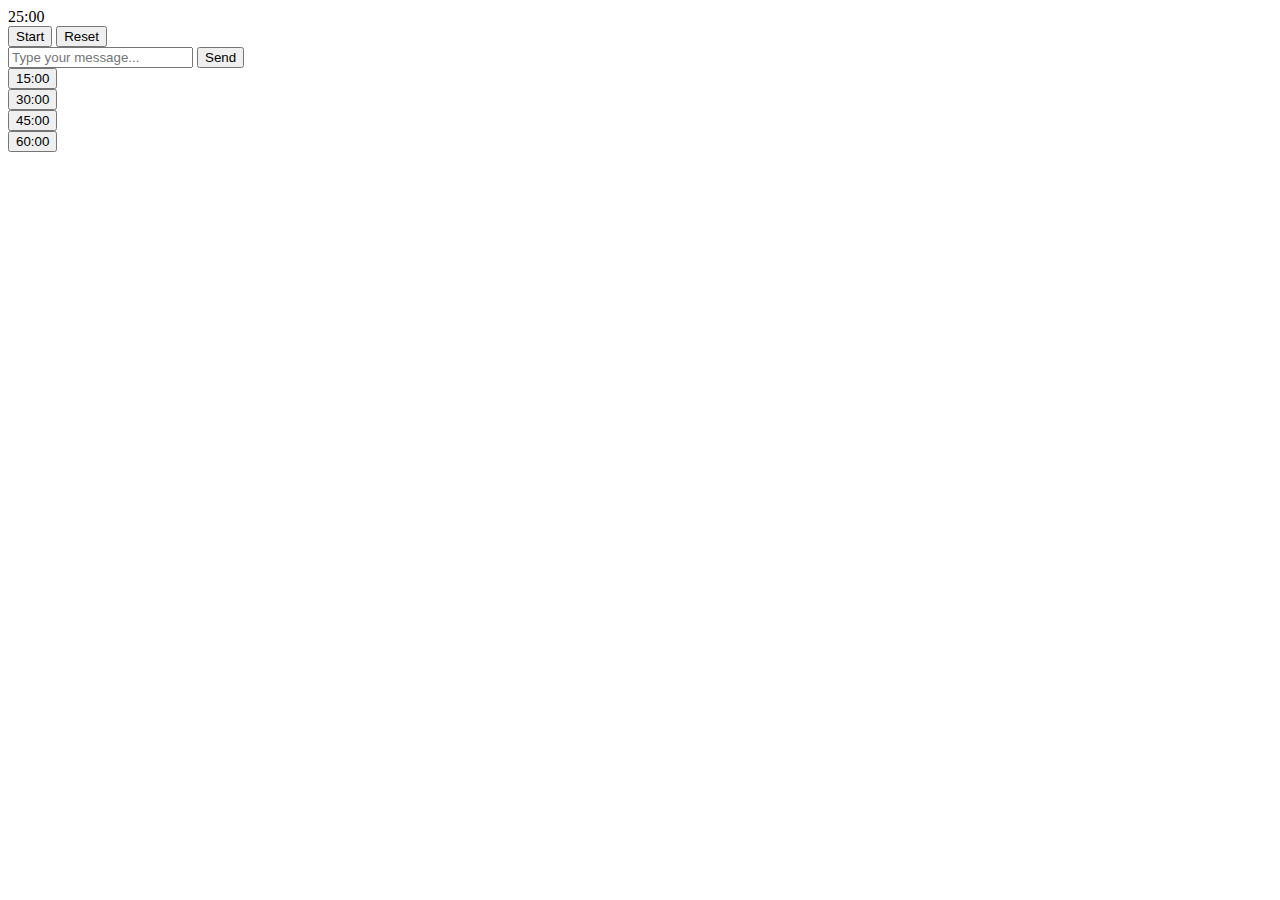
==== index.html @ f3175c98 "Rename NeuraNudge.html to index.html" ====
<!DOCTYPE html>
<html lang="en">

<head>
    <meta http-equiv="Content-Type" content="text/html; charset=UTF-8">
    <meta name="viewport" content="width=device-width, initial-scale=1">
    <link rel="stylesheet" 
          href="C:\Users\dhrit\OneDrive\NeuraNudge_files\491bedb319de2d25.css" 
          data-precedence="next">
    
    <link rel="stylesheet" 
          href="C:\Users\dhrit\OneDrive\NeuraNudge_files\491bedb319de2d25.css" 
          data-precedence="next">
    <link rel="preload" 
          href="https://nudgetimer.vercel.app/_next/static/media/4473ecc91f70f139-s.p.woff" 
          as="font" 
          crossorigin="" 
          type="font/woff">
    
    <link rel="preload" 
          href="https://nudgetimer.vercel.app/_next/static/media/463dafcda517f24f-s.p.woff" 
          as="font" 
          crossorigin="" 
          type="font/woff">
    
    <link rel="icon" 
          href="https://nudgetimer.vercel.app/favicon.ico" 
          type="image/x-icon" 
          sizes="16x16">
    
    <title>NeuraNudge</title>
    <meta name="description" content="Be Divergent">
</head>

<body class="__variable_1e4310 __variable_c3aa02 antialiased">

    <div class="bg-gray-900 min-h-screen">
        <div class="page_container__aoG4z">
            
            <!-- Pomodoro Timer Section -->
            <div class="page_pomodoroContainer__CMlE_">
                <div class="pomodoroTimerContainer">
                    <div class="timer-display">
                        <div class="time-left" id="25-min">25:00</div>
                    </div>
                    <div class="timer-controls">
                        <button class="timer-button">Start</button>
                        <button class="timer-button">Reset</button>
                    </div>
                </div>
            </div>

            <!-- Chat Section -->
            <div class="page_chatContainer__3fhpL">
                <div class="chat-container">
                    <div class="chat-messages"></div>
                    <form>
                        <input type="text" 
                               placeholder="Type your message..." 
                               class="input" 
                               value="">
                        
                        <button type="submit" class="btn">Send</button>
                    </form>
                </div>
            </div>
            <!-- 15 minute timer option-->
            <div class = "page_pomodoroContainer__CMlE_">
            <div class="page_pomodoroContainer__CMlE_-15min">
              <div class="pomodoroTimerContainer-15-min">
                <button class="time-left" id="15-button">
                  15:00
                </button>
              </div> 
              <div class="pomodoroTimerContainer-15-min">
                <button class="time-left" id="30-button">
                  30:00
                </button>
              </div>
              <div class="pomodoroTimerContainer-15-min">
                <button class="time-left" id="45-button">
                  45:00
                </button>
              </div>
              <div class="pomodoroTimerContainer-15-min">
                <button class="time-left" id="60-button">
                  60:00
                </button>
              </div>
            </div>
                
          </div>

        </div>
    </div>

    <!-- Scripts -->
    <script src="C:\Users\dhrit\OneDrive\NeuraNudge_files\webpack-eb73d382414e3c0f.js.download" async=""></script>
    <script>
        (self.__next_f = self.__next_f || []).push([0]);
        self.__next_f.push([2, null]);
    </script>
    <script src="C:\Users\dhrit\OneDrive\NeuraNudge_files\polyfills-42372ed130431b0a.js.download" async=""></script>
    <script src="C:\Users\dhrit\OneDrive\NeuraNudge_files\page-b37a6e011af66af5.js.download" async=""></script>
    <script src="C:\Users\dhrit\OneDrive\NeuraNudge_files\main-app-2dcde4753ea0d175.js" async=""></script>
    <script src="C:\Users\dhrit\OneDrive\NeuraNudge_files\changeTime.js" async=""></script>
</body>

</html>
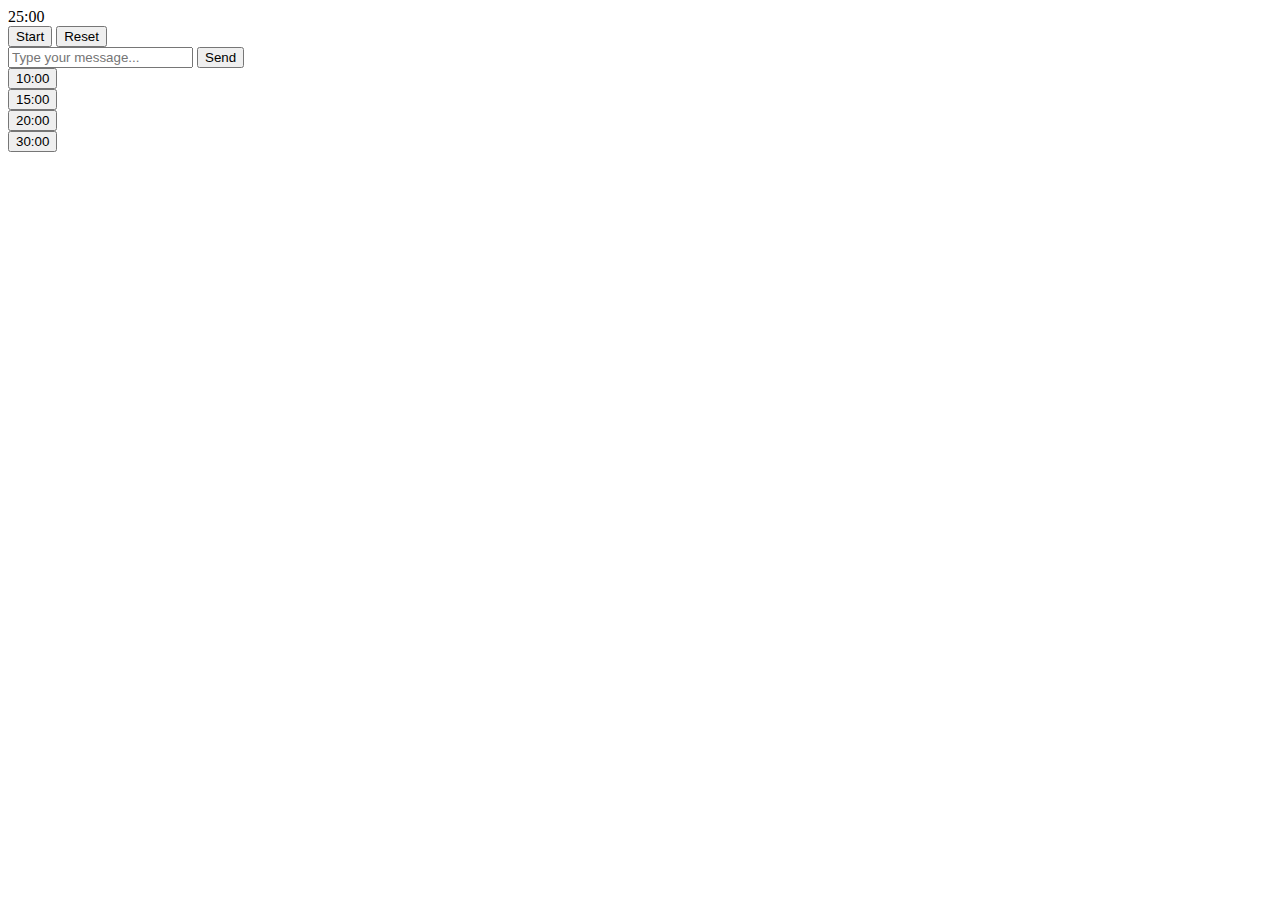
==== commit 3391db03: "Rename NeuraNudge.html to index.html" ====
--- a/index.html
+++ b/index.html
@@ -69,22 +69,22 @@
             <div class="page_pomodoroContainer__CMlE_-15min">
               <div class="pomodoroTimerContainer-15-min">
                 <button class="time-left" id="15-button">
-                  15:00
+                  10:00
                 </button>
               </div> 
               <div class="pomodoroTimerContainer-15-min">
                 <button class="time-left" id="30-button">
-                  30:00
+                  15:00
                 </button>
               </div>
               <div class="pomodoroTimerContainer-15-min">
                 <button class="time-left" id="45-button">
-                  45:00
+                  20:00
                 </button>
               </div>
               <div class="pomodoroTimerContainer-15-min">
                 <button class="time-left" id="60-button">
-                  60:00
+                  30:00
                 </button>
               </div>
             </div>
@@ -103,7 +103,7 @@
     <script src="C:\Users\dhrit\OneDrive\NeuraNudge_files\polyfills-42372ed130431b0a.js.download" async=""></script>
     <script src="C:\Users\dhrit\OneDrive\NeuraNudge_files\page-b37a6e011af66af5.js.download" async=""></script>
     <script src="C:\Users\dhrit\OneDrive\NeuraNudge_files\main-app-2dcde4753ea0d175.js" async=""></script>
-    <script src="C:\Users\dhrit\OneDrive\NeuraNudge_files\changeTime.js" async=""></script>
+    <script src="changeTime.js" async=""></script>
 </body>
 
 </html>
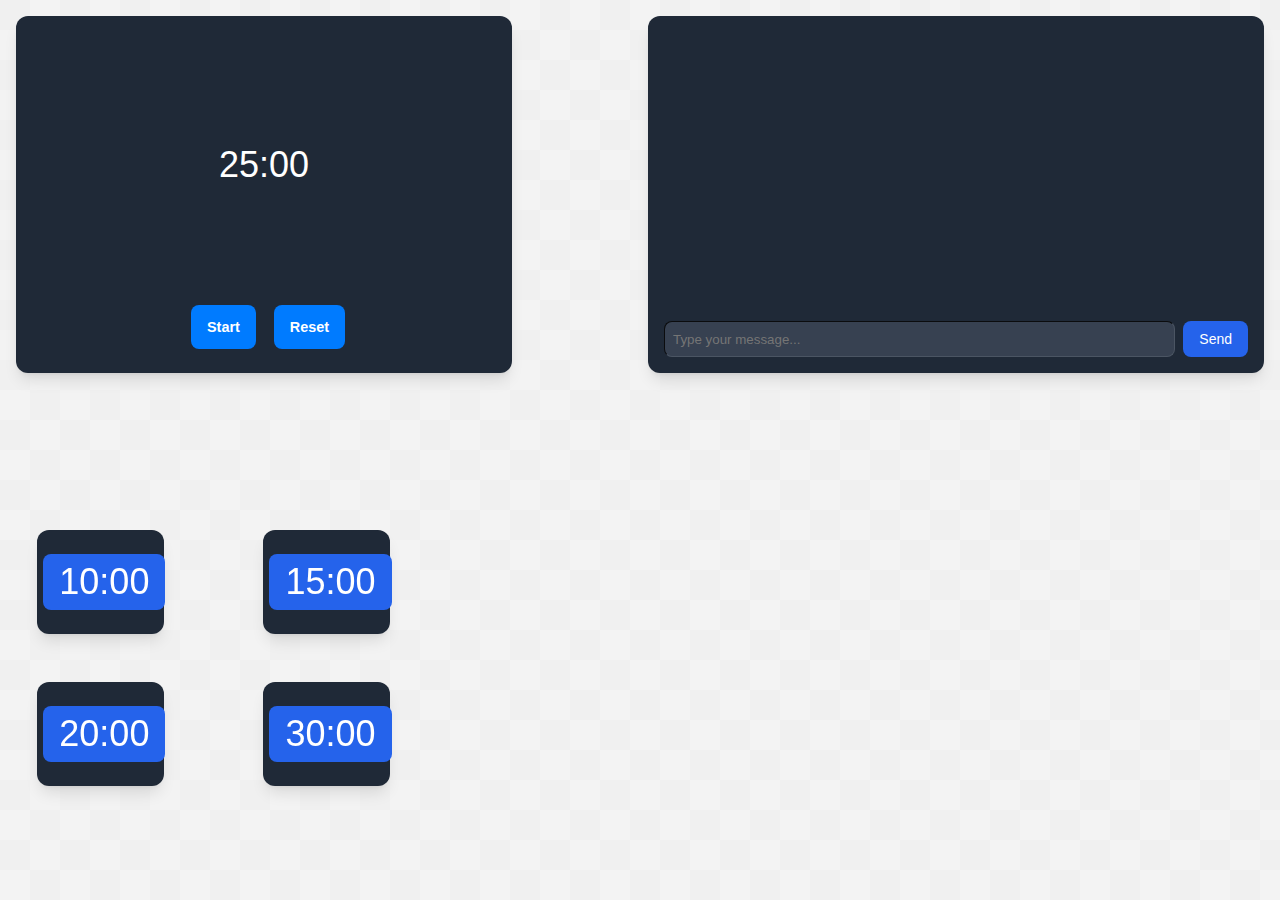
==== commit b9adbe49: "Update index.html" ====
--- a/index.html
+++ b/index.html
@@ -5,12 +5,9 @@
     <meta http-equiv="Content-Type" content="text/html; charset=UTF-8">
     <meta name="viewport" content="width=device-width, initial-scale=1">
     <link rel="stylesheet" 
-          href="C:\Users\dhrit\OneDrive\NeuraNudge_files\491bedb319de2d25.css" 
+          href="491bedb319de2d25.css" 
           data-precedence="next">
     
-    <link rel="stylesheet" 
-          href="C:\Users\dhrit\OneDrive\NeuraNudge_files\491bedb319de2d25.css" 
-          data-precedence="next">
     <link rel="preload" 
           href="https://nudgetimer.vercel.app/_next/static/media/4473ecc91f70f139-s.p.woff" 
           as="font" 
--- a/491bedb319de2d25.css
+++ b/491bedb319de2d25.css
@@ -0,0 +1,483 @@
+.pomodoroTimerContainer {
+    width: 100%;
+    max-width: 28rem;
+    border-radius: .75rem;
+    --tw-bg-opacity: 1;
+    background-color: rgb(31 41 55 / var(--tw-bg-opacity));
+    padding: 1.5rem;
+    --tw-shadow: 0 10px 15px -3px rgba(0, 0, 0, .1), 0 4px 6px -4px rgba(0, 0, 0, .1);
+    --tw-shadow-colored: 0 10px 15px -3px var(--tw-shadow-color), 0 4px 6px -4px var(--tw-shadow-color);
+    box-shadow: var(--tw-ring-offset-shadow, 0 0 #0000), var(--tw-ring-shadow, 0 0 #0000), var(--tw-shadow);
+}
+.pomodoroTimerContainer-15-min{
+    width: 35%;
+    max-width: 28rem;
+    border-radius: .75rem;
+    --tw-bg-opacity: 1;
+    background-color: rgb(31 41 55 / var(--tw-bg-opacity));
+    padding: 1.5rem;
+    --tw-shadow: 0 10px 15px -3px rgba(0, 0, 0, .1), 0 4px 6px -4px rgba(0, 0, 0, .1);
+    --tw-shadow-colored: 0 10px 15px -3px var(--tw-shadow-color), 0 4px 6px -4px var(--tw-shadow-color);
+    box-shadow: var(--tw-ring-offset-shadow, 0 0 #0000), var(--tw-ring-shadow, 0 0 #0000), var(--tw-shadow);
+    display: flex;  /* Only grid or flex should be used, not both */
+    justify-content: center; 
+    align-items: center;
+    margin: 1.5rem;
+
+}
+
+.pomodoroTimer {
+    max-width: 400px;
+    width: 100%;
+    padding: 20px;
+    box-sizing: border-box;
+    background-color: #f9f9f9;
+    border-radius: 8px;
+    box-shadow: 0 4px 8px rgba(0, 0, 0, .1);
+}
+
+.timer-display {
+    margin-left: auto;
+    margin-right: auto;
+    margin-bottom: 1.5rem;
+    display: flex;
+    align-items: center;
+    justify-content: center;
+    height: 16rem;
+    width: 16rem;
+    border-radius: 9999px;
+    border-width: 8px;
+    --tw-border-opacity: 1;
+    border-color: rgb(59 130 246 / var(--tw-border-opacity));
+}
+
+.time-left {
+    font-size: 2.25rem !important;
+    line-height: 2.5rem !important;
+    /*font-weight: 700 !important;*/
+    --tw-text-opacity: 1 !important;
+    
+    color: rgb(255 255 255 / var(--tw-text-opacity)) !important;
+    
+
+}
+
+.timer-controls {
+    gap: 1rem;
+}
+
+.timer-button {
+    border-radius: .5rem;
+    --tw-bg-opacity: 1;
+    background-color: rgb(37 99 235 / var(--tw-bg-opacity));
+    padding: .75rem 1.5rem;
+    font-size: 1.125rem;
+    line-height: 1.75rem;
+    font-weight: 600;
+    --tw-text-opacity: 1;
+    color: rgb(255 255 255 / var(--tw-text-opacity));
+    transition-property: color, background-color, border-color, text-decoration-color, fill, stroke;
+    transition-timing-function: cubic-bezier(.4, 0, .2, 1);
+    transition-duration: .3s;
+}
+
+.timer-button:hover {
+    --tw-bg-opacity: 1;
+    background-color: rgb(29 78 216 / var(--tw-bg-opacity));
+}
+
+.timer-button:focus {
+    outline: 2px solid transparent;
+    outline-offset: 2px;
+    --tw-ring-offset-shadow: var(--tw-ring-inset) 0 0 0 var(--tw-ring-offset-width) var(--tw-ring-offset-color);
+    --tw-ring-shadow: var(--tw-ring-inset) 0 0 0 calc(2px + var(--tw-ring-offset-width)) var(--tw-ring-color);
+    box-shadow: var(--tw-ring-offset-shadow), var(--tw-ring-shadow), var(--tw-shadow, 0 0 #0000);
+    --tw-ring-color: rgb(59 130 246 / var(--tw-ring-opacity));
+    --tw-ring-opacity: 0.5;
+}
+
+body {
+    font-family: Segoe UI, Tahoma, Geneva, Verdana, sans-serif;
+    line-height: 1.6;
+    margin: 0;
+    padding: 0;
+    background-color: #f0f0f0;
+    background-image: linear-gradient(45deg, #f3f3f3 25%, transparent 0, transparent 75%, #f3f3f3 0, #f3f3f3),
+                      linear-gradient(45deg, #f3f3f3 25%, transparent 0, transparent 75%, #f3f3f3 0, #f3f3f3);
+    background-size: 60px 60px;
+    background-position: 0 0, 30px 30px;
+    color: #000;
+}
+
+.chat-container {
+    display: flex;
+    height: 100%;
+    width: 100%;
+    max-width: 42rem;
+    flex-direction: column;
+    overflow: hidden;
+    border-radius: .75rem;
+    --tw-bg-opacity: 1;
+    background-color: rgb(31 41 55 / var(--tw-bg-opacity));
+    --tw-shadow: 0 10px 15px -3px rgba(0, 0, 0, .1), 0 4px 6px -4px rgba(0, 0, 0, .1);
+    --tw-shadow-colored: 0 10px 15px -3px var(--tw-shadow-color), 0 4px 6px -4px var(--tw-shadow-color);
+    box-shadow: var(--tw-ring-offset-shadow, 0 0 #0000), var(--tw-ring-shadow, 0 0 #0000), var(--tw-shadow);
+}
+
+.chat-messages {
+    flex-grow: 1;
+    overflow-y: auto;
+    padding: 1rem;
+}
+
+.message {
+    margin-bottom: .5rem;
+    max-width: 85%;
+    border-radius: .5rem;
+    padding: .75rem;
+}
+
+.user {
+    margin-left: auto;
+    align-self: flex-end;
+    background-color: rgb(37 99 235 / var(--tw-bg-opacity));
+}
+
+.assistant, .user {
+    --tw-bg-opacity: 1;
+    --tw-text-opacity: 1;
+    color: rgb(255 255 255 / var(--tw-text-opacity));
+}
+
+.assistant {
+    align-self: flex-start;
+    background-color: rgb(55 65 81 / var(--tw-bg-opacity));
+}
+
+form {
+    display: flex;
+    border-top-width: 1px;
+    --tw-border-opacity: 1;
+    border-color: rgb(55 65 81 / var(--tw-border-opacity));
+    padding: 1rem;
+}
+
+input[type=text] {
+    flex-grow: 1;
+    border-radius: .5rem;
+    border-width: 1px;
+    --tw-border-opacity: 1;
+    border-color: rgb(75 85 99 / var(--tw-border-opacity));
+    --tw-bg-opacity: 1;
+    background-color: rgb(55 65 81 / var(--tw-bg-opacity));
+    padding: .5rem;
+    --tw-text-opacity: 1;
+    color: rgb(209 213 219 / var(--tw-text-opacity));
+}
+
+input[type=text]:focus {
+    outline: 2px solid transparent;
+    outline-offset: 2px;
+    --tw-ring-offset-shadow: var(--tw-ring-inset) 0 0 0 var(--tw-ring-offset-width) var(--tw-ring-offset-color);
+    --tw-ring-shadow: var(--tw-ring-inset) 0 0 0 calc(2px + var(--tw-ring-offset-width)) var(--tw-ring-color);
+    box-shadow: var(--tw-ring-offset-shadow), var(--tw-ring-shadow), var(--tw-shadow, 0 0 #0000);
+    --tw-ring-opacity: 1;
+    --tw-ring-color: rgb(59 130 246 / var(--tw-ring-opacity));
+}
+
+button {
+    margin-left: .5rem;
+    cursor: pointer;
+    border-radius: .5rem;
+    border-style: none;
+    --tw-bg-opacity: 1;
+    background-color: rgb(37 99 235 / var(--tw-bg-opacity));
+    padding: .5rem 1rem;
+    font-size: .875rem;
+    line-height: 1.25rem;
+    --tw-text-opacity: 1;
+    color: rgb(255 255 255 / var(--tw-text-opacity));
+    transition-property: color, background-color, border-color, text-decoration-color, fill, stroke;
+    transition-timing-function: cubic-bezier(.4, 0, .2, 1);
+    transition-duration: .3s;
+}
+
+button:hover {
+    --tw-bg-opacity: 1;
+    background-color: rgb(29 78 216 / var(--tw-bg-opacity));
+}
+
+.pomodoro-timer {
+    width: 90vw;
+    max-width: 1200px;
+    margin: 1rem auto;
+    padding: 15px;
+    background-color: hsla(0, 0%, 100%, .9);
+    border-radius: 16px;
+    box-shadow: 0 4px 16px rgba(31, 38, 135, .37);
+    backdrop-filter: blur(4px);
+    -webkit-backdrop-filter: blur(4px);
+    border: 1px solid hsla(0, 0%, 100%, .18);
+    display: flex;
+    flex-direction: column;
+    align-items: center;
+}
+
+.timer-display {
+    position: relative;
+    width: 250px;
+}
+
+
+.timer-controls {
+    gap: 1rem;
+}
+
+.timer-button {
+    border-radius: .5rem;
+    --tw-bg-opacity: 1;
+    background-color: rgb(37 99 235 / var(--tw-bg-opacity));
+    padding: .75rem 1.5rem;
+    font-size: 1.125rem;
+    line-height: 1.75rem;
+    font-weight: 600;
+    --tw-text-opacity: 1;
+    color: rgb(255 255 255 / var(--tw-text-opacity));
+    transition-property: color, background-color, border-color, text-decoration-color, fill, stroke;
+    transition-timing-function: cubic-bezier(.4, 0, .2, 1);
+    transition-duration: .3s;
+}
+
+.timer-button:hover {
+    --tw-bg-opacity: 1;
+    background-color: rgb(29 78 216 / var(--tw-bg-opacity));
+}
+
+.timer-button:focus {
+    outline: 2px solid transparent;
+    outline-offset: 2px;
+    --tw-ring-offset-shadow: var(--tw-ring-inset) 0 0 0 var(--tw-ring-offset-width) var(--tw-ring-offset-color);
+    --tw-ring-shadow: var(--tw-ring-inset) 0 0 0 calc(2px + var(--tw-ring-offset-width)) var(--tw-ring-color);
+    box-shadow: var(--tw-ring-offset-shadow), var(--tw-ring-shadow), var(--tw-shadow, 0 0 #0000);
+    --tw-ring-color: rgb(59 130 246 / var(--tw-ring-opacity));
+    --tw-ring-opacity: 0.5;
+}
+
+body {
+    font-family: Segoe UI, Tahoma, Geneva, Verdana, sans-serif;
+    line-height: 1.6;
+    margin: 0;
+    padding: 0;
+    background-color: #f0f0f0;
+    background-image: linear-gradient(45deg, #f3f3f3 25%, transparent 0, transparent 75%, #f3f3f3 0, #f3f3f3),
+                      linear-gradient(45deg, #f3f3f3 25%, transparent 0, transparent 75%, #f3f3f3 0, #f3f3f3);
+    background-size: 60px 60px;
+    background-position: 0 0, 30px 30px;
+    color: #000;
+}
+
+.chat-container {
+    display: flex;
+    height: 100%;
+    width: 100%;
+    max-width: 42rem;
+    flex-direction: column;
+    overflow: hidden;
+    border-radius: .75rem;
+    --tw-bg-opacity: 1;
+    background-color: rgb(31 41 55 / var(--tw-bg-opacity));
+    --tw-shadow: 0 10px 15px -3px rgba(0, 0, 0, .1), 0 4px 6px -4px rgba(0, 0, 0, .1);
+    --tw-shadow-colored: 0 10px 15px -3px var(--tw-shadow-color), 0 4px 6px -4px var(--tw-shadow-color);
+    box-shadow: var(--tw-ring-offset-shadow, 0 0 #0000), var(--tw-ring-shadow, 0 0 #0000), var(--tw-shadow);
+}
+
+.chat-messages {
+    flex-grow: 1;
+    overflow-y: auto;
+    padding: 1rem;
+}
+
+.message {
+    margin-bottom: .5rem;
+    max-width: 85%;
+    border-radius: .5rem;
+    padding: .75rem;
+}
+
+.user {
+    margin-left: auto;
+    align-self: flex-end;
+    background-color: rgb(37 99 235 / var(--tw-bg-opacity));
+}
+
+.assistant, .user {
+    --tw-bg-opacity: 1;
+    --tw-text-opacity: 1;
+    color: rgb(255 255 255 / var(--tw-text-opacity));
+}
+
+.assistant {
+    align-self: flex-start;
+    background-color: rgb(55 65 81 / var(--tw-bg-opacity));
+}
+
+form {
+    display: flex;
+    border-top-width: 1px;
+    --tw-border-opacity: 1;
+    border-color: rgb(55 65 81 / var(--tw-border-opacity));
+    padding: 1rem;
+}
+
+input[type=text] {
+    flex-grow: 1;
+    border-radius: .5rem;
+    border-width: 1px;
+    --tw-border-opacity: 1;
+    border-color: rgb(75 85 99 / var(--tw-border-opacity));
+    --tw-bg-opacity: 1;
+    background-color: rgb(55 65 81 / var(--tw-bg-opacity));
+    padding: .5rem;
+    --tw-text-opacity: 1;
+    color: rgb(209 213 219 / var(--tw-text-opacity));
+}
+
+input[type=text]:focus {
+    outline: 2px solid transparent;
+    outline-offset: 2px;
+    --tw-ring-offset-shadow: var(--tw-ring-inset) 0 0 0 var(--tw-ring-offset-width) var(--tw-ring-offset-color);
+    --tw-ring-shadow: var(--tw-ring-inset) 0 0 0 calc(2px + var(--tw-ring-offset-width)) var(--tw-ring-color);
+    box-shadow: var(--tw-ring-offset-shadow), var(--tw-ring-shadow), var(--tw-shadow, 0 0 #0000);
+    --tw-ring-opacity: 1;
+    --tw-ring-color: rgb(59 130 246 / var(--tw-ring-opacity));
+}
+
+button {
+    margin-left: .5rem;
+    cursor: pointer;
+    border-radius: .5rem;
+    border-style: none;
+    --tw-bg-opacity: 1;
+    background-color: rgb(37 99 235 / var(--tw-bg-opacity));
+    padding: .5rem 1rem;
+    font-size: .875rem;
+    line-height: 1.25rem;
+    --tw-text-opacity: 1;
+    color: rgb(255 255 255 / var(--tw-text-opacity));
+    transition-property: color, background-color, border-color, text-decoration-color, fill, stroke;
+    transition-timing-function: cubic-bezier(.4, 0, .2, 1);
+    transition-duration: .3s;
+}
+
+button:hover {
+    --tw-bg-opacity: 1;
+    background-color: rgb(29 78 216 / var(--tw-bg-opacity));
+}
+
+.pomodoro-timer {
+    width: 90vw;
+    max-width: 1200px;
+    margin: 1rem auto;
+    padding: 15px;
+    background-color: hsla(0, 0%, 100%, .9);
+    border-radius: 16px;
+    box-shadow: 0 4px 16px rgba(31, 38, 135, .37);
+    backdrop-filter: blur(4px);
+    -webkit-backdrop-filter: blur(4px);
+    border: 1px solid hsla(0, 0%, 100%, .18);
+    display: flex;
+    flex-direction: column;
+    align-items: center;
+}
+
+.timer-display {
+    position: relative;
+    width: 250px;
+    height: 250px;
+    margin: 0 auto 10px;
+}
+
+.timer-display svg {
+    transform: rotate(-90deg);
+}
+
+.timer-display circle {
+    fill: none;
+    stroke: #e0e0e0;
+    stroke-width: 8;
+}
+
+.timer-display path {
+    transition: stroke-dasharray .5s ease;
+}
+/*
+.time-left {
+    top: 50%;
+    left: 50%;
+    transform: translate(-50%, -50%);
+    font-size: 2rem;
+    color: #000;
+}
+    */
+
+.timer-controls {
+    display: flex;
+    justify-content: center;
+    gap: 10px;
+    margin-top: 15px;
+}
+
+.timer-button {
+    padding: 8px 16px;
+    font-size: .9rem;
+    color: #fff;
+    background-color: #007bff;
+    border: none;
+    border-radius: 8px;
+    cursor: pointer;
+    transition: all .3s ease;
+}
+
+.timer-button:hover {
+    background-color: #0056b3;
+    transform: translateY(-1px);
+}
+
+.timer-button:focus {
+    outline: none;
+    box-shadow: 0 0 0 2px rgba(0, 123, 255, .5);
+}
+
+.page_container__aoG4z {
+    margin-left: auto;
+    margin-right: auto;
+    display: grid;
+    max-width: 80rem;
+    grid-template-columns: repeat(1, minmax(0, 1fr));
+    gap: 1rem;
+    padding: 1rem;
+}
+
+@media (min-width: 768px) {
+    .page_container__aoG4z {
+        grid-template-columns: repeat(2, minmax(0, 1fr));
+    }
+}
+.page_chatContainer__3fhpL{
+
+}
+.page_pomodoroContainer__CMlE_{
+    position: relative
+}
+.page_pomodoroContainer__CMlE_-15min{
+    display: grid;
+    grid-template-columns: repeat(2,1fr);
+    grid-template-rows: repeat(2,1fr);
+    position:fixed;
+    bottom:10%;
+    left:1%;
+}
+
+
+
+
